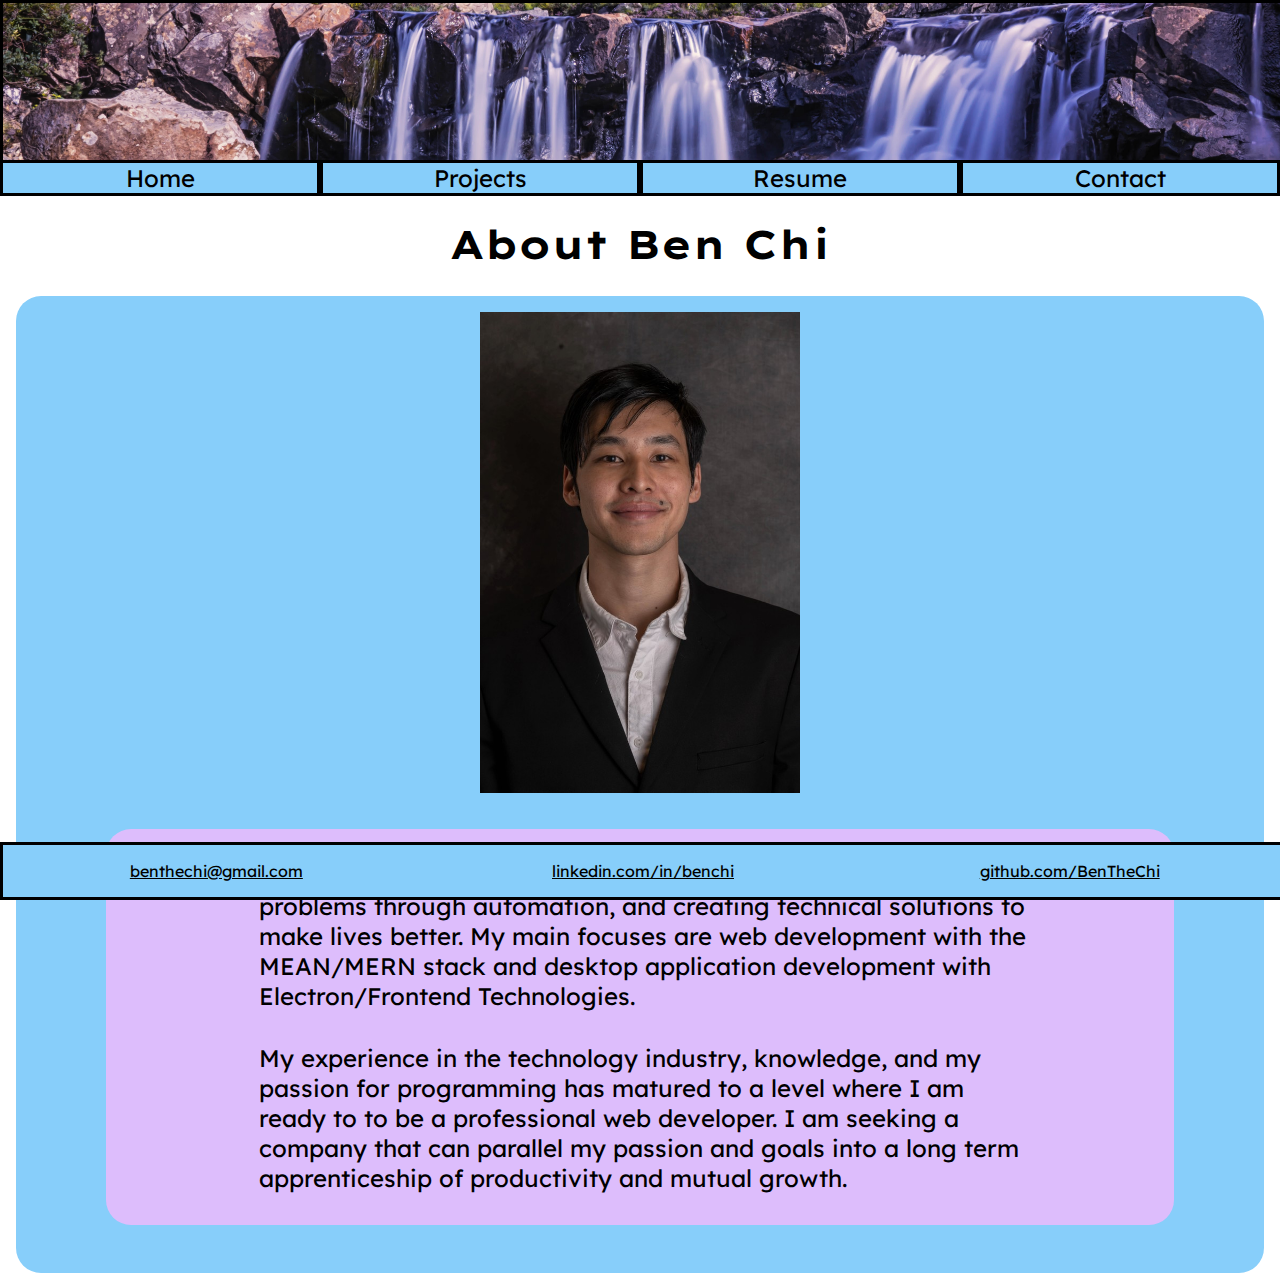
==== index.html @ 99ea2d4d "Initial commit" ====
<!DOCTYPE html>
<html lang="en">
<head>
    <meta charset="UTF-8">
    <meta name="viewport" content="width=device-width, initial-scale=1.0">
    <meta http-equiv="X-UA-Compatible" content="ie=edge">
    <meta name="description" content="Ben Chi's Programming Portfolio">
    <meta name="author" content="Ben Chi">
    <link href="https://fonts.googleapis.com/css?family=Lexend+Deca|Lexend+Giga&display=swap" rel="stylesheet">    <link href="main.css" rel="stylesheet" type="text/css"/>
    <title>Ben Chi's Website</title>
</head>
<body>
    <header>
    </header>
    <nav>
        <a href="/">Home</a>
        <a href="/projects.html">Projects</a>
        <a href="/resume.html">Resume</a>
        <a href="/contact.html">Contact</a>
    </nav>
    <main>
        <h1 class="title">About Ben Chi</h1>
        <article>
            <img class="portrait" src="img/portrait.png">
            <section>
                <p>
                    I love solving hard problems through relentless focus, easy problems through automation, and creating technical solutions to make lives better. My main focuses are web development with the MEAN/MERN stack and desktop application development with Electron/Frontend Technologies.
                </p>
                <p>
                    My experience in the technology industry, knowledge, and my passion for programming has matured to a level where I am ready to to be a professional web developer. I am seeking a company that can parallel my passion and goals into a long term apprenticeship of productivity and mutual growth. 
                </p>
            </section>
        </article>
    </main>
    <footer>
        <a href="benthechi@gmail.com">benthechi@gmail.com</a>
        <a href="https://www.linkedin.com/in/benchi/">linkedin.com/in/benchi</a>
        <a href="https://github.com/BenTheChi">github.com/BenTheChi</a>
    </footer>
</body>
</html>
---- main.css ----
html,body{
    margin: 0;
    height: 100vh;
    font-family: 'Lexend Deca', sans-serif;
    padding-top: 6rem;
}

header {
    position: fixed;
    top: 0;
    background-image: url(img/landscape.jpg);
    width: 100%;
    height: 10rem;
    background-size: 100%;
    background-repeat: no-repeat;
    background-position: 50% 60%;
    z-index: 2;
    border: 3px solid black;
}

nav{
    background-color: lightskyblue;
    position: fixed;
    top: 10rem;
    display: flex;
    flex-wrap: wrap;
    padding: 0;
    width: 100%;
    z-index: 2;
}

nav a{
    text-align: center;
    flex: 1;
    min-width: 5rem;
    border: 3px solid black;
    text-decoration: none;
    color: black;
    font-size: 1.5rem;
}

nav a:hover{
    background-color: #ddbdfc;
}

main{
    text-align: center;
    margin-bottom: 5rem;
}

footer{
    border: 3px solid black;
    position: fixed;
    bottom: 0;
    display: flex;
    flex-wrap: wrap;
    background-color: lightskyblue;
    width: 100%;
}

footer a{
    margin: 1rem;
    text-align: center;
    flex: 1;
    min-width: 10rem;
    color: black;
    font-size: 1rem;
}

p{
    padding-left: 1rem;
    text-align: left;
    margin: 1rem;
    width: 75%;
    font-size: 1.5rem;
    display: inline-block;
}

article{
    background-color: lightskyblue;
    padding: 1rem 7%;
    margin: 1rem;
    border-radius: 25px;
}

section{
    background-color: #ddbdfc;
    text-align: center;
    margin: 2rem auto;
    border-radius: 25px;
    padding: 1rem;
}

ul{
    margin: auto;
    /* min-width: 15rem; */
}

li{
    text-align: left;
}

h1, h2, h3{
    font-family: 'Lexend Giga', sans-serif;
}

.title{
    font-size: 2.5rem;
}

.project__description a {
    width: 50%;
}

.project__description{
    text-align: left;
    font-size: 1rem;
    display: flex;
    margin-top: 1.5rem;
}

.project__description ul{
    width: 100%;
    margin: 0;
    padding-left: 3rem;
}

.project__description .project__title{
    margin-top: 0;
}

.portrait{
    width: 30%;
}

.project__image{
    width: 100%;
}

.image__container{
    margin: 0 2rem;
    width: 80%;
    height: 20%;
    text-align: center;
}

.image__holder__container{
    position: relative;
    width: 100%;
    padding-bottom: 59%;
    float: left;
    height: 0;
}

.image__holder{
    height: 100%;
    width: 100%;
    background-color: lightgray;
    position: absolute;
    left: 0;
}

.text__holder{
    font-weight: bold;
    margin: 20% 0%;
}

.image__links{
    margin: 0 2rem;
}

.project__title{
    text-align: center;
    font-size: 1.6rem;
    text-decoration: underline;
    margin-top: 0;
}

.project__entry{
    clear: both;
}

.skills__container{
    display: flex;
    align-items: flex-start;
    flex-wrap: wrap;
}

.section__container{
    margin: 0 auto;
    width: 65%;
    font-size: 1rem;
}

.section__title{
    font-size: 1.4rem;
    margin: .5rem 0;
}

.section__subtitle{
    font-size: 1.1rem;
    margin-top: 0;
}

.contact__container{
    height: 80vh;
}

.contact{
    margin: 3rem 0;
}

.contact a{
    font-size: 1.3rem;
    vertical-align: 20px;
    margin-left: 1.5rem;
}

.tooltip{
    font-size: 1rem;
}

.tooltiptext{
    display: none;
    margin-bottom: 1rem;
    position: relative;
    z-index: 1;
    bottom: 110%;
    font-size: .8rem;
}

.tooltip:hover + .tooltiptext {
    display: block;
  }

.stack__text{
    font-weight: bold;
}

.strong{
    width: 30%;
    background-color: #55ff00;
    padding: .7rem;
    border-radius: 25px;
}

.proficent{
    width: 30%;
    background-color: #a1fc74;
    padding: .7rem;
    border-radius: 25px;
}

.familiar{
    width: 30%;
    background-color: #d8ffc4;
    border-radius: 25px;
}
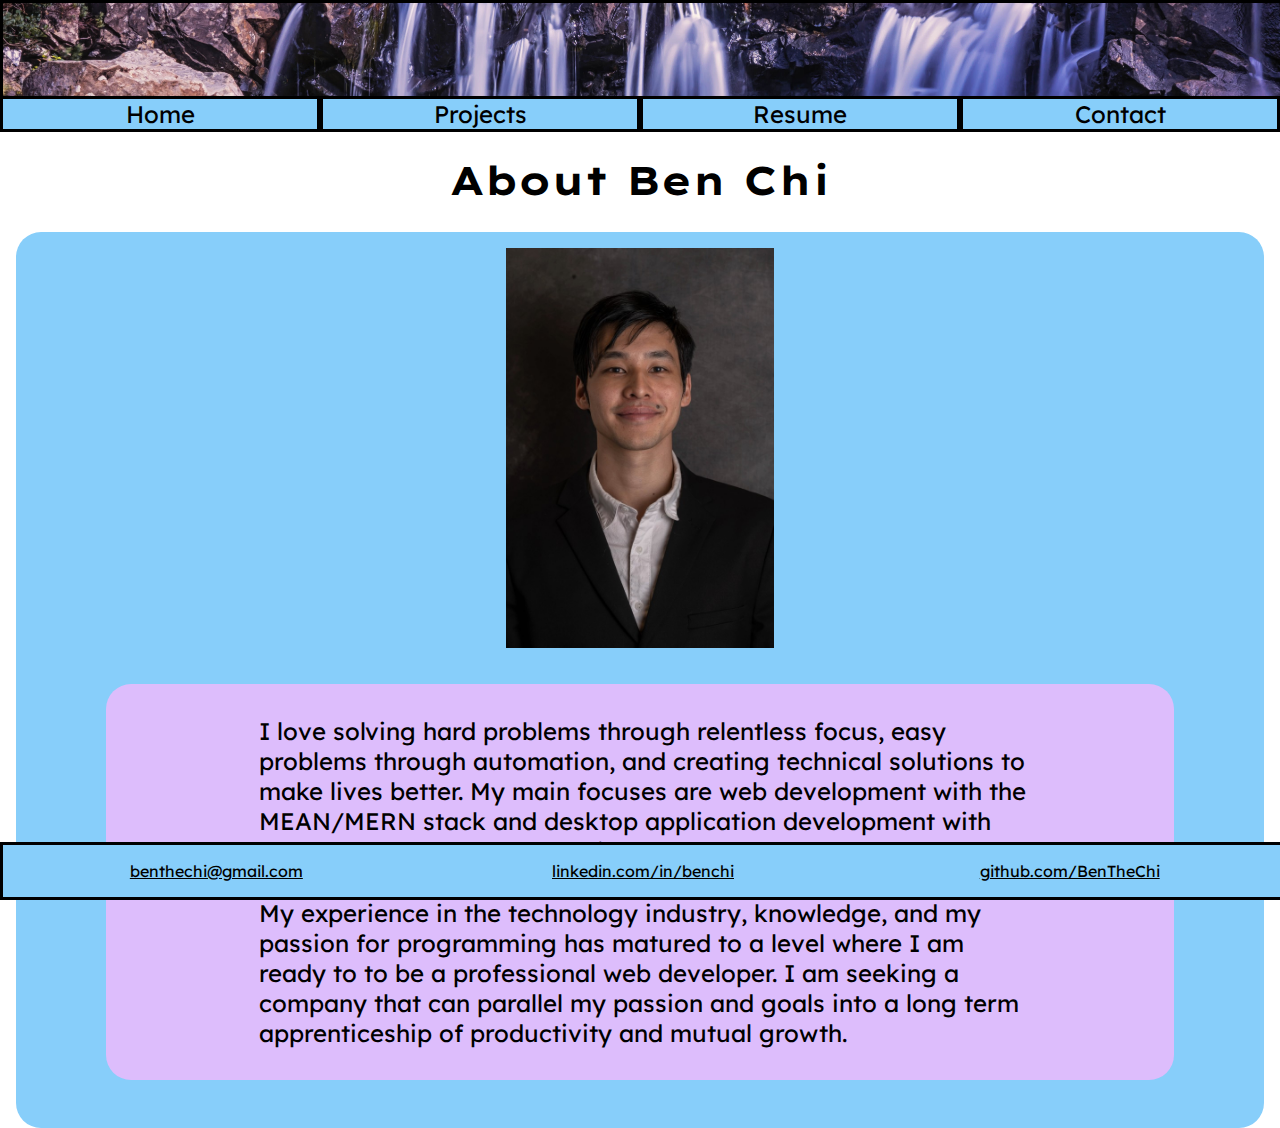
==== commit dca64501: "Fixed email links" ====
--- a/index.html
+++ b/index.html
@@ -33,7 +33,7 @@
         </article>
     </main>
     <footer>
-        <a href="benthechi@gmail.com">benthechi@gmail.com</a>
+        <a href="mailto:benthechi@gmail.com">benthechi@gmail.com</a>
         <a href="https://www.linkedin.com/in/benchi/">linkedin.com/in/benchi</a>
         <a href="https://github.com/BenTheChi">github.com/BenTheChi</a>
     </footer>
--- a/main.css
+++ b/main.css
@@ -2,7 +2,7 @@
     margin: 0;
     height: 100vh;
     font-family: 'Lexend Deca', sans-serif;
-    padding-top: 6rem;
+    padding-top: 4rem;
 }
 
 header {
@@ -10,7 +10,7 @@
     top: 0;
     background-image: url(img/landscape.jpg);
     width: 100%;
-    height: 10rem;
+    height: 6rem;
     background-size: 100%;
     background-repeat: no-repeat;
     background-position: 50% 60%;
@@ -21,7 +21,7 @@
 nav{
     background-color: lightskyblue;
     position: fixed;
-    top: 10rem;
+    top: 6rem;
     display: flex;
     flex-wrap: wrap;
     padding: 0;
@@ -65,6 +65,17 @@
     min-width: 10rem;
     color: black;
     font-size: 1rem;
+}
+
+button {
+    font-family: 'Lexend Deca', sans-serif;
+    font-size: 1.4rem;
+    width: 50%;
+    border-radius: 25px;
+}
+
+button:focus {
+    outline: none;
 }
 
 p{
@@ -93,7 +104,6 @@
 
 ul{
     margin: auto;
-    /* min-width: 15rem; */
 }
 
 li{
@@ -108,6 +118,11 @@
     font-size: 2.5rem;
 }
 
+.portrait{
+    width: 25%;
+    margin: auto;
+}
+
 .project__description a {
     width: 50%;
 }
@@ -127,10 +142,6 @@
 
 .project__description .project__title{
     margin-top: 0;
-}
-
-.portrait{
-    width: 30%;
 }
 
 .project__image{
